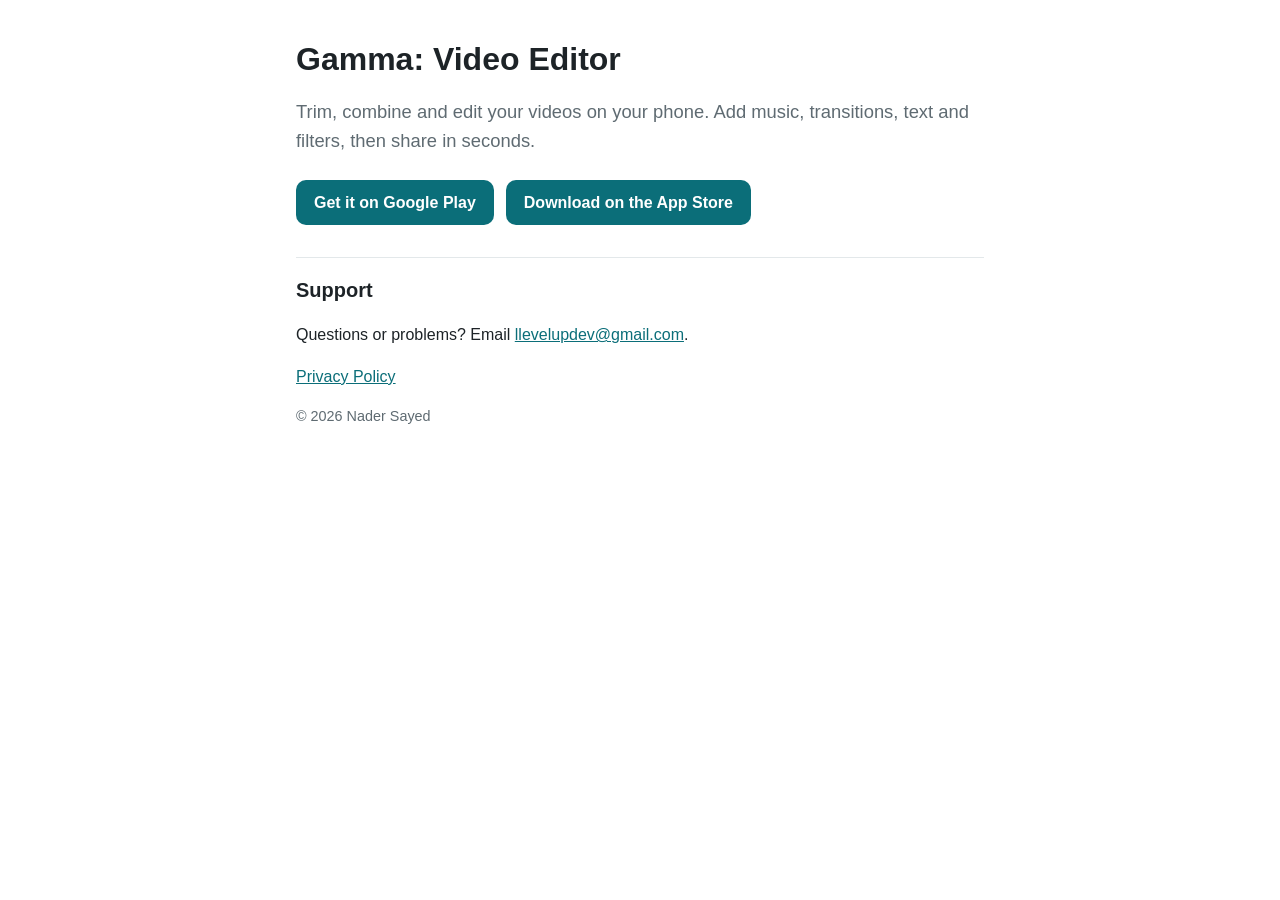
==== gamma/index.html @ edf253c3 "Add Gamma: Video Editor home page and privacy policy Co-Authored-By: Claude Opus 5.5 <noreply@anthro" ====
<!doctype html>
<html lang="en">
<head>
<meta charset="utf-8">
<meta name="viewport" content="width=device-width, initial-scale=1">
<title>Gamma: Video Editor</title>
<meta name="description" content="Gamma: Video Editor — trim, combine and edit videos on Android and iOS.">
<link rel="stylesheet" href="style.css">
</head>
<body>
<main>
<h1>Gamma: Video Editor</h1>
<p class="lead">Trim, combine and edit your videos on your phone. Add music, transitions, text and filters, then share in seconds.</p>
<p class="stores">
<a class="btn" href="https://play.google.com/store/apps/details?id=com.ec.gamma_video_editor">Get it on Google Play</a>
<a class="btn" href="https://apps.apple.com/us/app/gamma-video-editor/id6759353593">Download on the App Store</a>
</p>
<h2>Support</h2>
<p>Questions or problems? Email <a href="mailto:llevelupdev@gmail.com">llevelupdev@gmail.com</a>.</p>
<p><a href="privacy.html">Privacy Policy</a></p>
<p class="meta">© 2026 Nader Sayed</p>
</main>
</body>
</html>
---- gamma/style.css ----
:root { --bg: #ffffff; --fg: #1d2327; --muted: #5f6b72; --accent: #0b6e79; --line: #e3e8ea; }
@media (prefers-color-scheme: dark) {
  :root { --bg: #0e1316; --fg: #e6ecee; --muted: #9aa7ad; --accent: #7fd3dc; --line: #243035; }
}
* { box-sizing: border-box; }
body { margin: 0; background: var(--bg); color: var(--fg);
  font: 16px/1.6 -apple-system, BlinkMacSystemFont, "Segoe UI", Roboto, sans-serif; }
main { max-width: 720px; margin: 0 auto; padding: 40px 16px 64px; }
h1 { font-size: 2rem; line-height: 1.2; margin: 0 0 8px; }
h2 { font-size: 1.25rem; margin: 32px 0 8px; padding-top: 16px; border-top: 1px solid var(--line); }
h3 { font-size: 1.05rem; margin: 20px 0 6px; }
a { color: var(--accent); }
.meta, .back { color: var(--muted); font-size: .9rem; }
.lead { font-size: 1.15rem; color: var(--muted); }
.stores { display: flex; flex-wrap: wrap; gap: 12px; margin: 24px 0; }
.btn { display: inline-block; padding: 10px 18px; border-radius: 10px; background: var(--accent);
  color: var(--bg); text-decoration: none; font-weight: 600; }
ul { padding-left: 22px; }
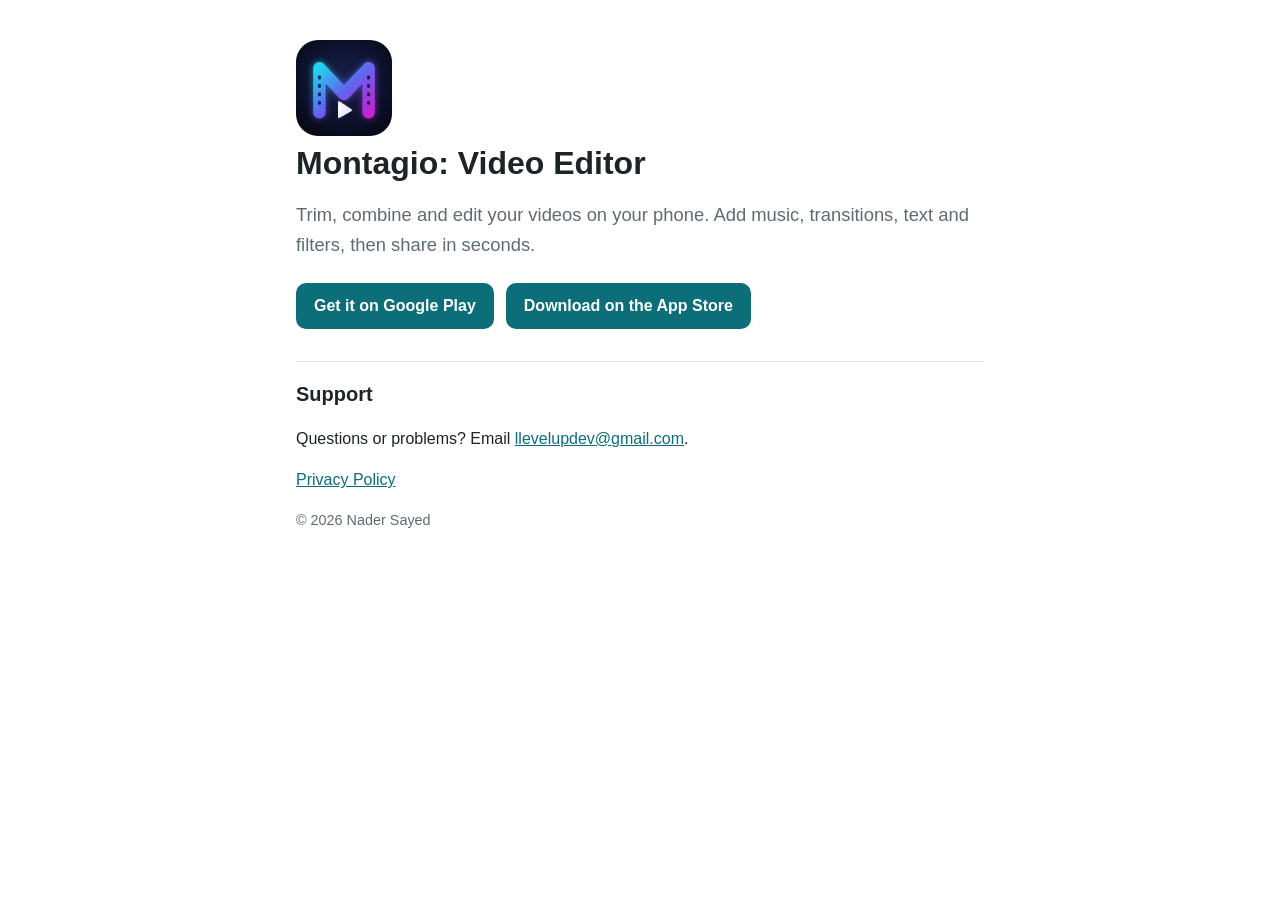
==== commit c5301a59: "Rename Gamma to Montagio; redirect old pages" ====
--- a/gamma/index.html
+++ b/gamma/index.html
@@ -1,24 +1,6 @@
 <!doctype html>
-<html lang="en">
-<head>
-<meta charset="utf-8">
-<meta name="viewport" content="width=device-width, initial-scale=1">
-<title>Gamma: Video Editor</title>
-<meta name="description" content="Gamma: Video Editor — trim, combine and edit videos on Android and iOS.">
-<link rel="stylesheet" href="style.css">
-</head>
-<body>
-<main>
-<h1>Gamma: Video Editor</h1>
-<p class="lead">Trim, combine and edit your videos on your phone. Add music, transitions, text and filters, then share in seconds.</p>
-<p class="stores">
-<a class="btn" href="https://play.google.com/store/apps/details?id=com.ec.gamma_video_editor">Get it on Google Play</a>
-<a class="btn" href="https://apps.apple.com/us/app/gamma-video-editor/id6759353593">Download on the App Store</a>
-</p>
-<h2>Support</h2>
-<p>Questions or problems? Email <a href="mailto:llevelupdev@gmail.com">llevelupdev@gmail.com</a>.</p>
-<p><a href="privacy.html">Privacy Policy</a></p>
-<p class="meta">© 2026 Nader Sayed</p>
-</main>
-</body>
-</html>
+<html lang="en"><head><meta charset="utf-8">
+<meta http-equiv="refresh" content="0; url=../montagio/./">
+<link rel="canonical" href="https://nader1414518.github.io/montagio/./">
+<title>Moved</title></head>
+<body><p>This page has moved to <a href="../montagio/./">../montagio/./</a>.</p></body></html>
